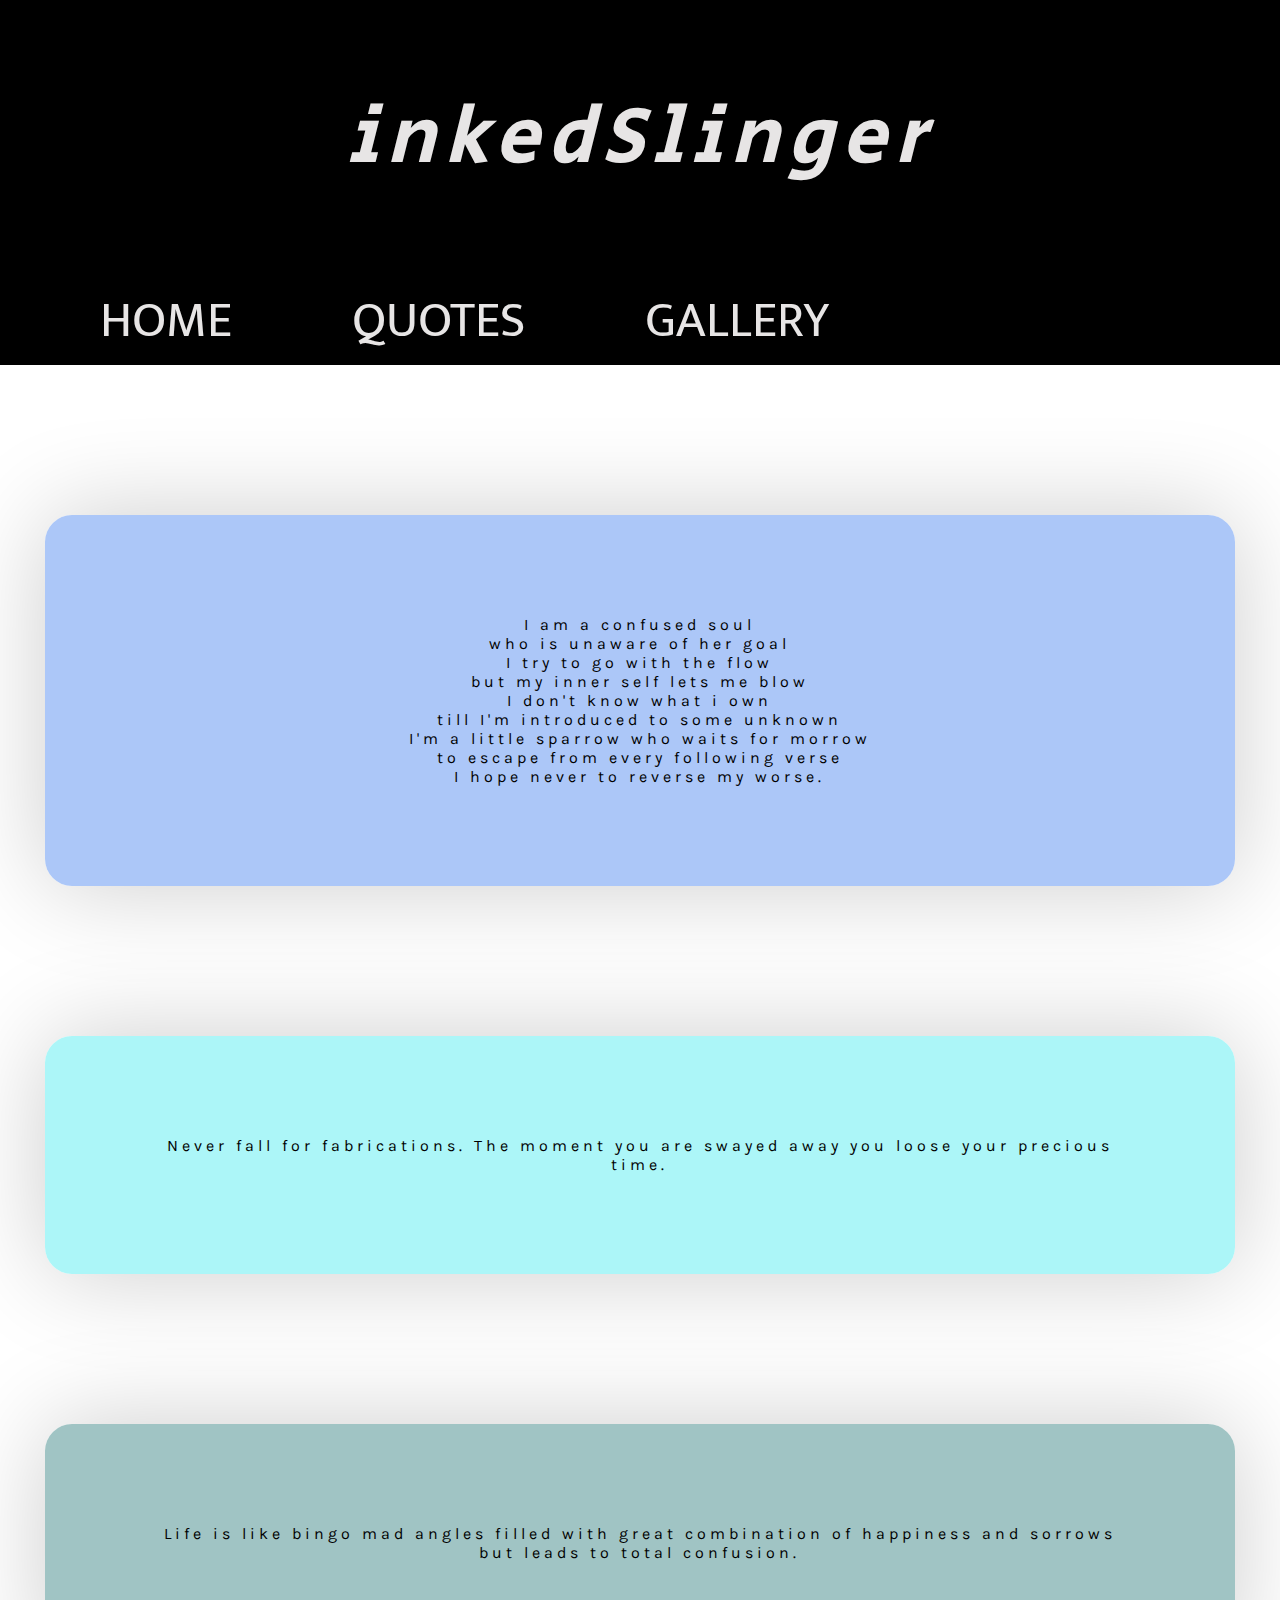
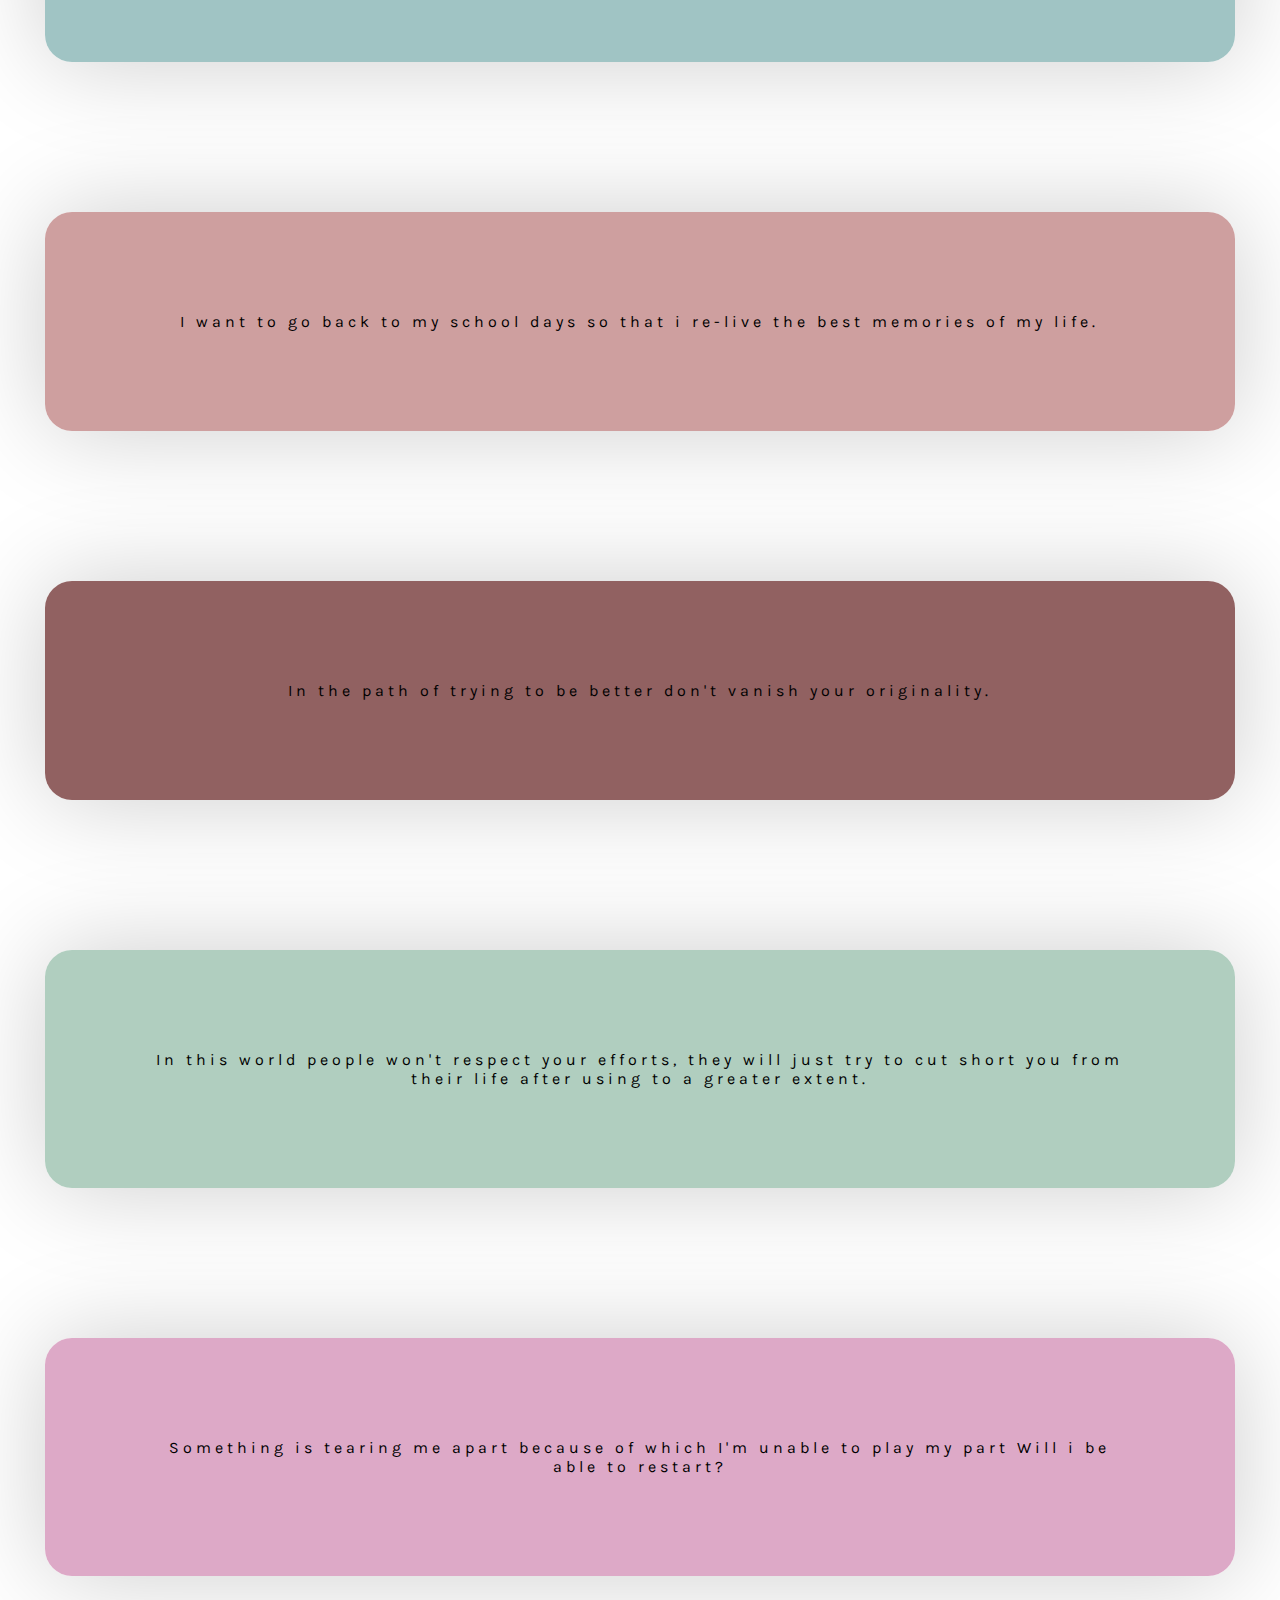
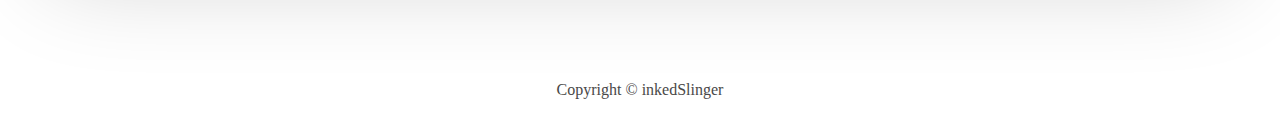
==== poems.html @ 6bfe64e7 "all html pages connected" ====
<!DOCTYPE html>
<html>
  <head>
    <title>blog-for-life</title>

    <link
      href="https://fonts.googleapis.com/css2?family=Karla&display=swap"
      rel="stylesheet"
    />
    <link
      href="https://fonts.googleapis.com/css2?family=Mukta:wght@300&display=swap"
      rel="stylesheet"
    />
    <link
      href="https://fonts.googleapis.com/css2?family=Secular+One&display=swap"
      rel="stylesheet"
    />
    <link rel="stylesheet" href="poem-style.css" />
  </head>
  <body>
    <div class="header">
      <div id="logo">inkedSlinger</div>
      <!-- <div id="sub-header">Slinger
            </div>  -->
    </div>

    <div class="sections">
      <ul>
        <li><a href="index.html">HOME</a></li>
        <li><a href="quotes.html">QUOTES</a></li>
        <li><a href="gallery.html">GALLERY</a></li>
      </ul>
    </div>

    <div class="poem-section">
      <div class="poem">
        <div id="poem1-text" class="padding">
          I am a confused soul <br />
          who is unaware of her goal <br />
          I try to go with the flow <br />
          but my inner self lets me blow <br />
          I don't know what i own<br />
          till I'm introduced to some unknown <br />
          I'm a little sparrow who waits for morrow<br />
          to escape from every following verse <br />
          I hope never to reverse my worse.<br />
        </div>
      </div>

      <div class="poem">
        <div id="poem2-text" class="padding">
          Never fall for fabrications. The moment you are swayed away you loose
          your precious time.
        </div>
      </div>

      <div class="poem">
        <div id="poem3-text" class="padding">
          Life is like bingo mad angles filled with great combination of
          happiness and sorrows but leads to total confusion.
        </div>
      </div>

      <div class="poem">
        <div id="poem4-text" class="padding">
          I want to go back to my school days so that i re-live the best
          memories of my life.
        </div>
      </div>

      <div class="poem">
        <div id="poem5-text" class="padding">
          In the path of trying to be better don't vanish your originality.
        </div>
      </div>

      <div class="poem">
        <div id="poem6-text" class="padding">
          In this world people won't respect your efforts, they will just try to
          cut short you from their life after using to a greater extent.
        </div>
      </div>

      <div class="poem">
        <div id="poem7-text" class="padding">
          Something is tearing me apart because of which I'm unable to play my
          part Will i be able to restart?
        </div>
      </div>
    </div>

    <footer>
      <p>Copyright &copy; inkedSlinger</p>
    </footer>
  </body>
</html>
---- poem-style.css ----
*{
    border: 0px;
    margin: 0px;
}

.poem-section{
    width: 93%;
    margin: auto;
   
}
.poem-section .poem {
    margin: 150px 0px 0px 0px ;
    background-color: rgb(255, 255, 255);
    box-shadow: 0px 0px 100px rgba(0, 0, 0, 0.2);
    
    text-align: center;
    font-family: 'Karla', sans-serif;
    letter-spacing: 4px;

    border-radius: 27px;
   

}

.poem-section .padding{
    padding: 100px;
}





#poem1-text{
    
    background-color: rgb(172, 199, 248); 
    border-radius: 27px;

}
#poem2-text{
    
    background-color: rgb(172, 246, 248); 
    border-radius: 27px;

}
#poem3-text{
    
    background-color: rgb(160, 196, 196); 
    border-radius: 27px;

}
#poem4-text{
    
    background-color: rgb(206, 159, 159); 
    border-radius: 27px;

}
#poem5-text{
    
    background-color: rgb(145, 97, 97); 
    border-radius: 27px;

}
#poem6-text{
    
    background-color: rgb(176, 206, 191); 
    border-radius: 27px;

}
#poem7-text{
    
    background-color: rgb(221, 169, 199); 
    border-radius: 27px;

}






.header{
   background-color: rgb(0, 0, 0);

    
}

#logo{
    color: rgb(231, 229, 229);
    
    font-style: italic;
    text-align: center;
    font-size: 5rem;
    font-weight: lighter;
    letter-spacing: 8px;

   
    padding: 80px;

   
    font-family: 'Secular One', sans-serif;
}


.sections{
    display: flex;
  
 
    background-color: rgb(0, 0, 0);

    font-family: 'Mukta', sans-serif;
    text-align: center;
    

}
.sections a{
    color: rgb(231, 229, 229);
    text-decoration: none;
    font-size:50px;
  
}    

.sections li{
    list-style: none;
    float: left;
    padding: 20px 90px;
    font-family: 'Mukta', sans-serif;
 
    padding: 2px 60px;
}







footer {
margin-top: 90px ;
font-size: 16px ;
text-align: center;
padding: 15px;

color: rgb(73, 72, 72);
}
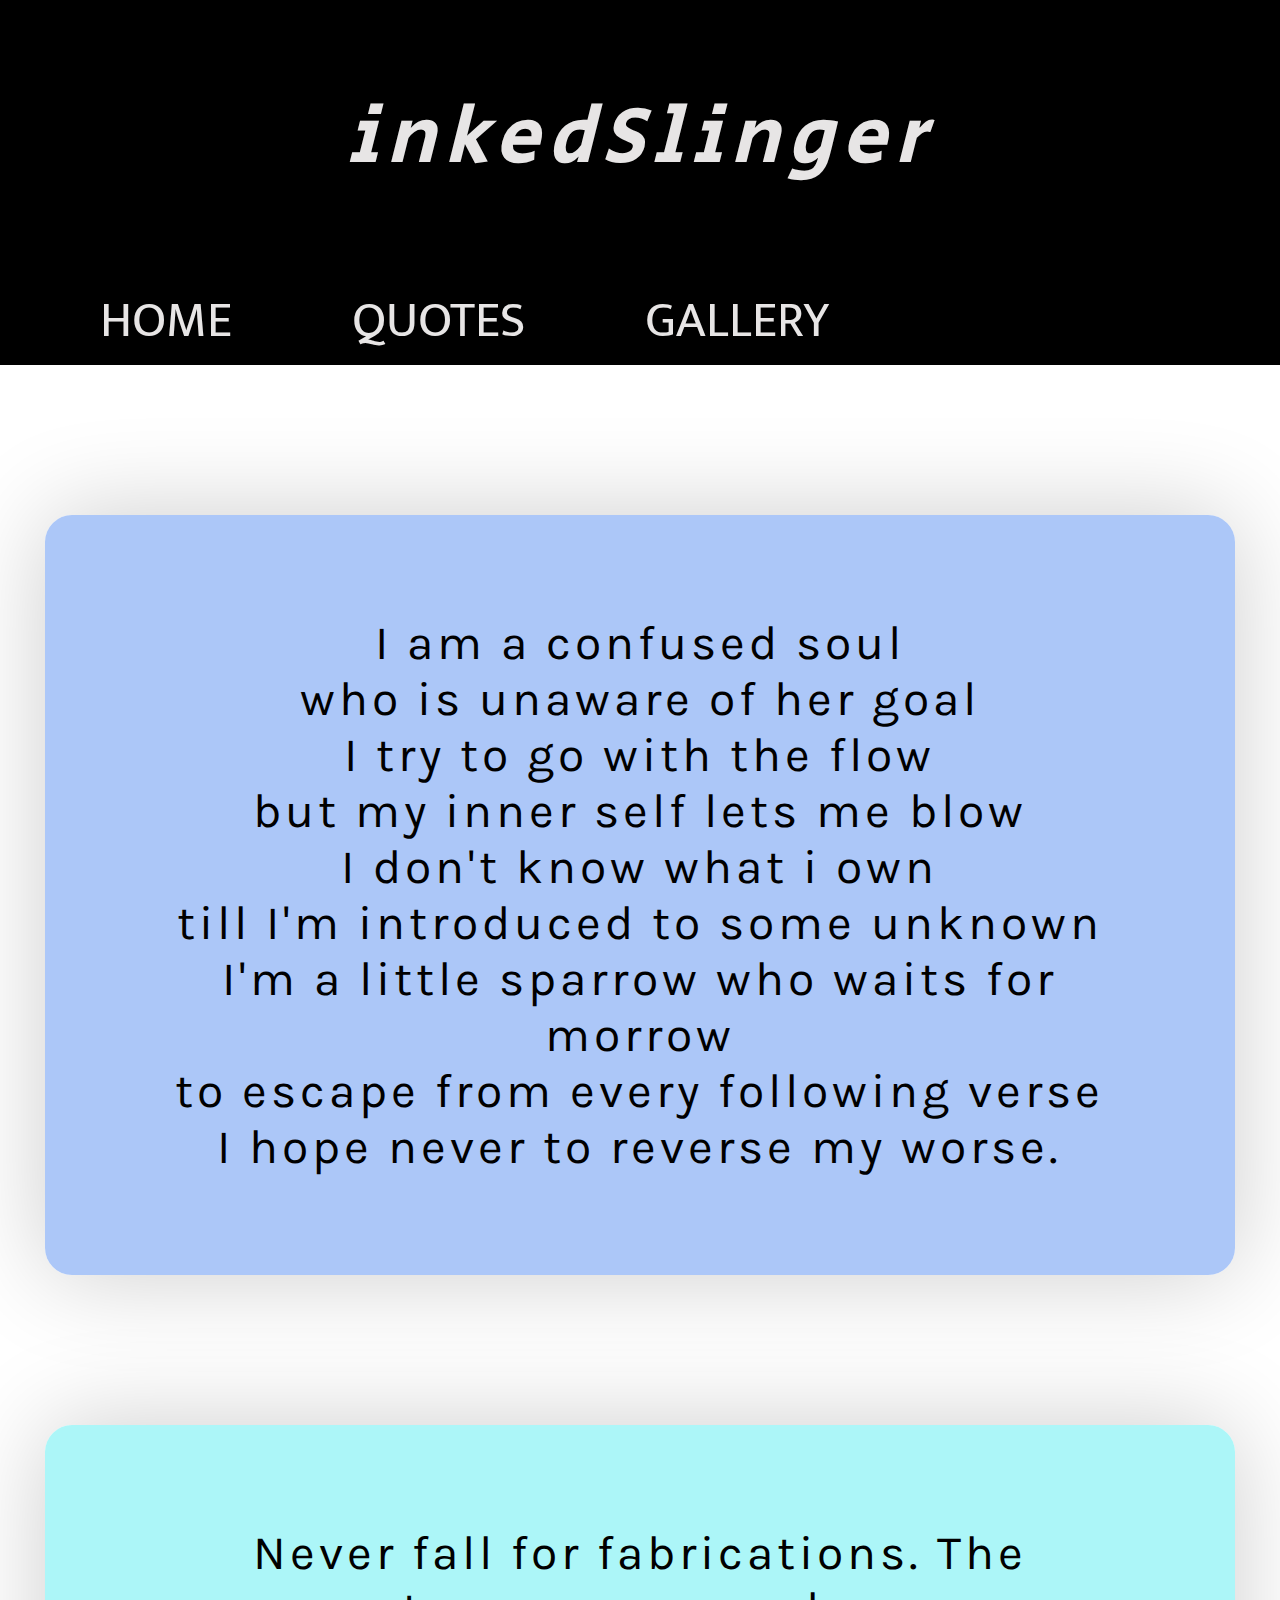
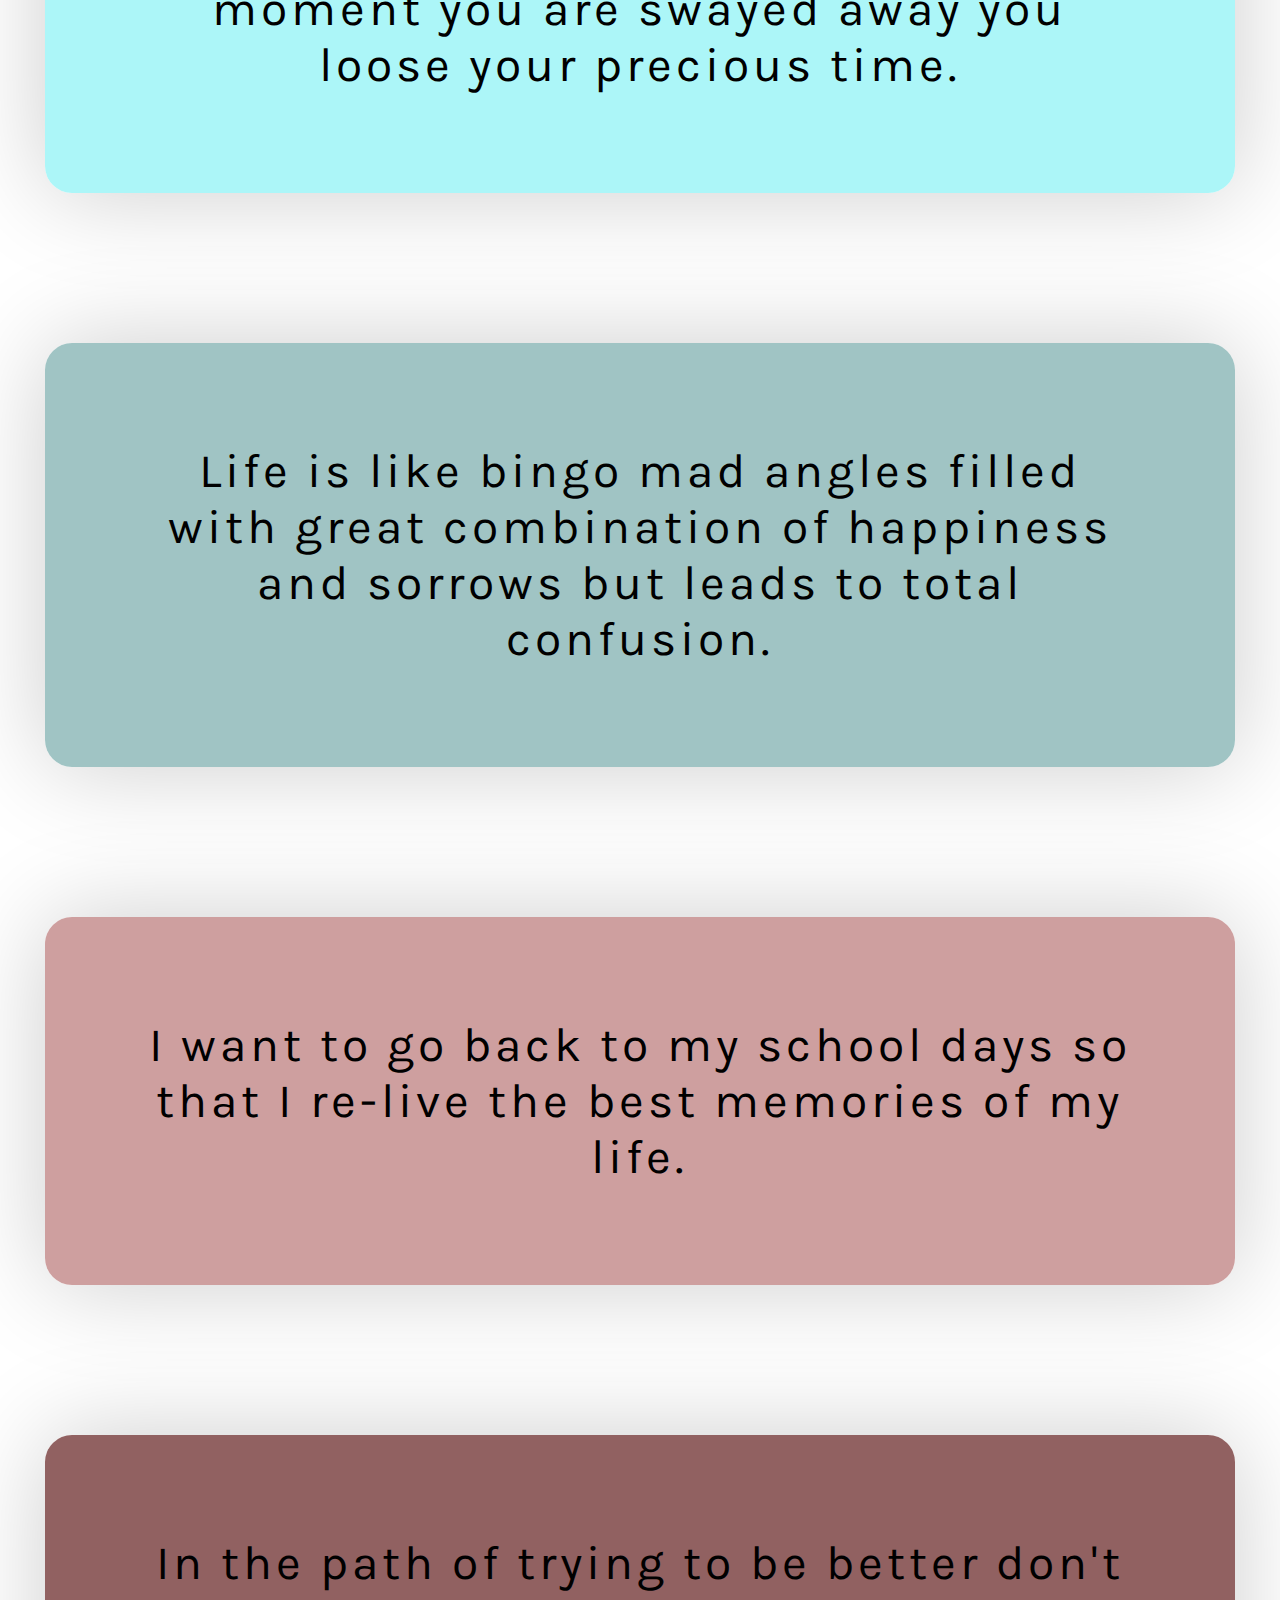
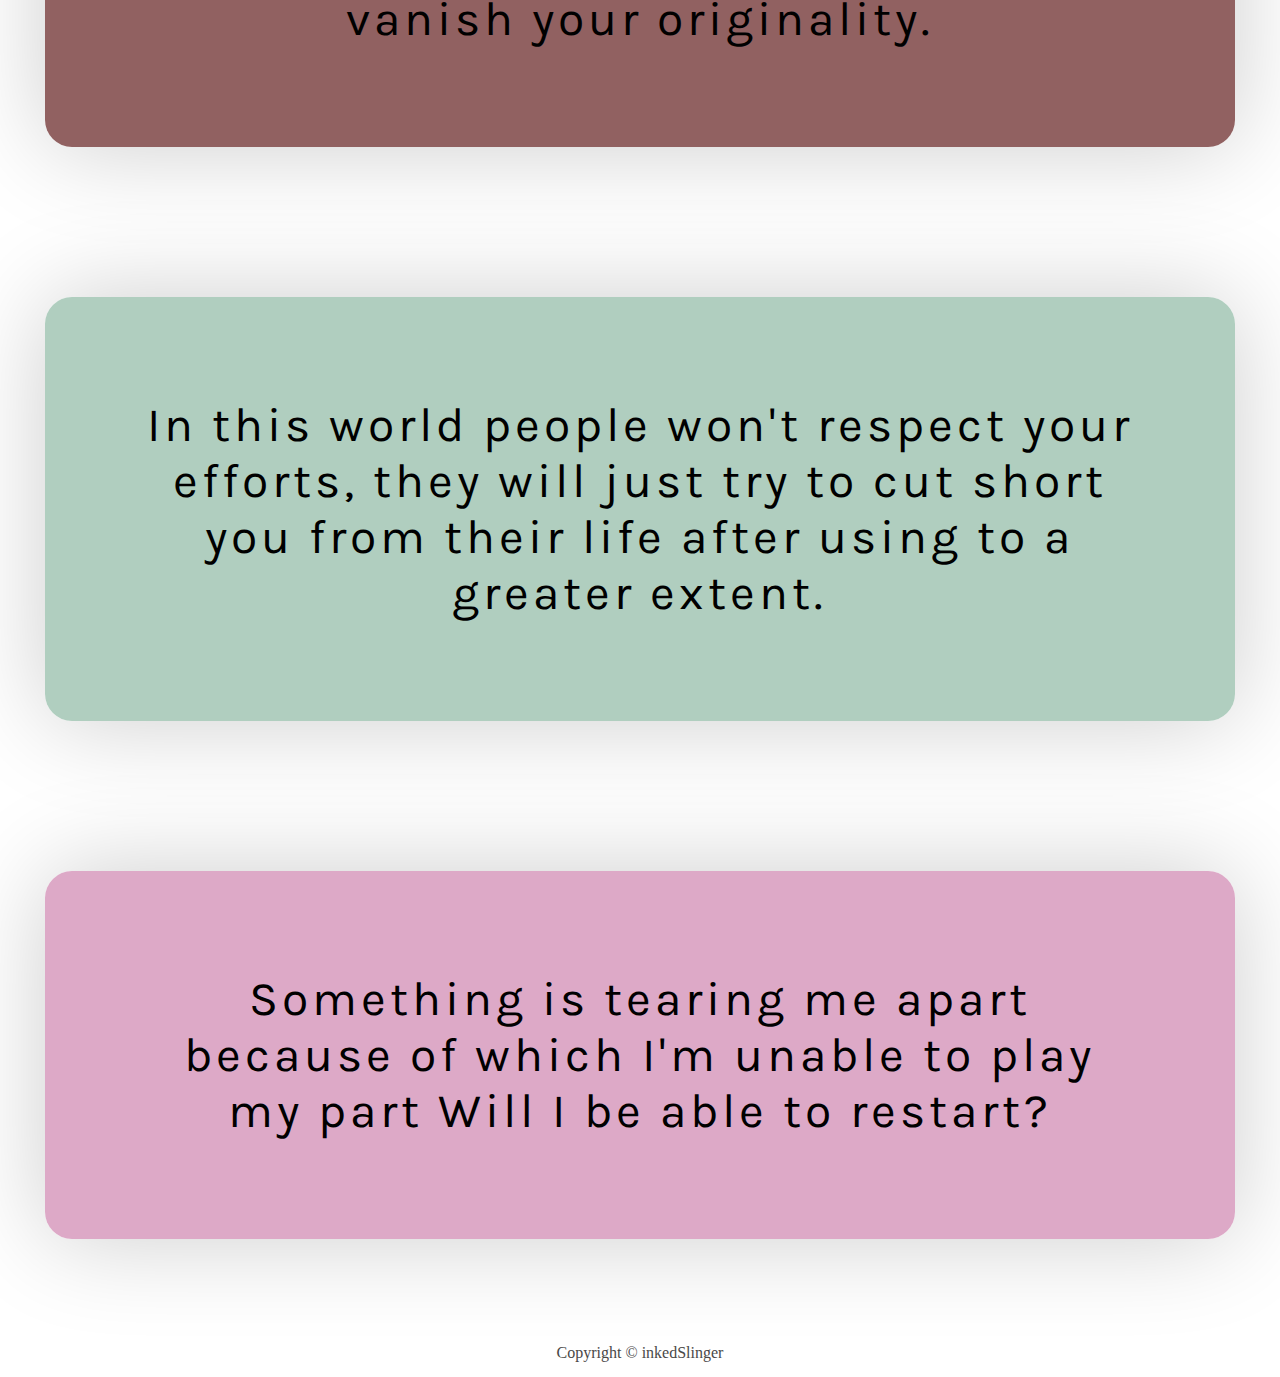
==== commit 8495e778: "font size increased for proper reading of poem" ====
--- a/poems.html
+++ b/poems.html
@@ -63,7 +63,7 @@
 
       <div class="poem">
         <div id="poem4-text" class="padding">
-          I want to go back to my school days so that i re-live the best
+          I want to go back to my school days so that I re-live the best
           memories of my life.
         </div>
       </div>
@@ -84,7 +84,7 @@
       <div class="poem">
         <div id="poem7-text" class="padding">
           Something is tearing me apart because of which I'm unable to play my
-          part Will i be able to restart?
+          part Will I be able to restart?
         </div>
       </div>
     </div>
--- a/poem-style.css
+++ b/poem-style.css
@@ -24,6 +24,7 @@
 
 .poem-section .padding{
     padding: 100px;
+    font-size: 3rem;
 }
 
 
